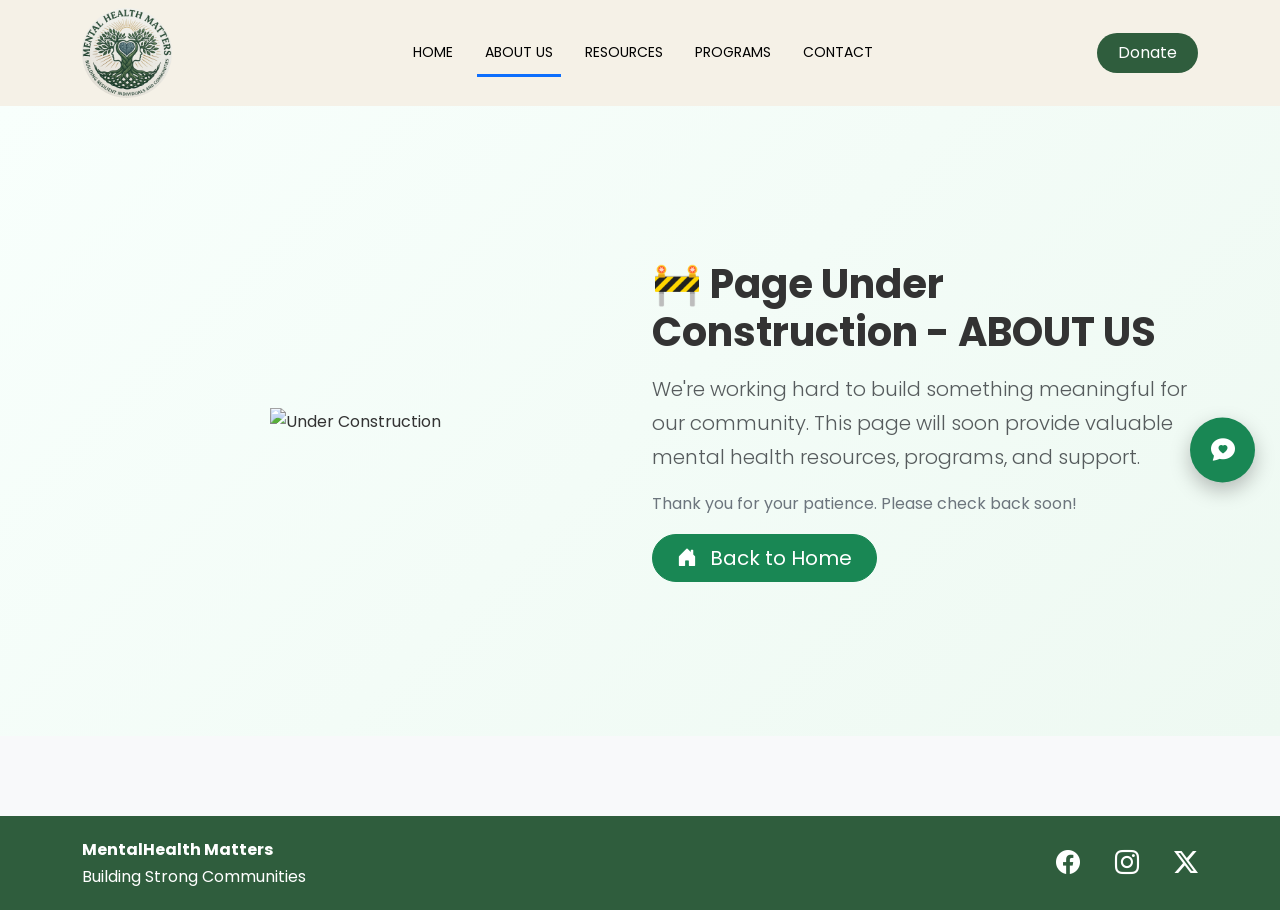
==== about.html @ dc9fa560 "Add files via upload" ====
<!doctype html>
<html lang="en">
  <head>
    <meta charset="UTF-8" />
    <meta name="viewport" content="width=device-width, initial-scale=1" />
    <title>Mental Health Matters</title>
    <link rel="stylesheet" href="css/bootstrap.min.css" />
    <!-- Google Font -->
    <link
      href="https://fonts.googleapis.com/css2?family=Poppins:wght@300;400;500;600;700;800&display=swap"
      rel="stylesheet"
    />
    <link
      href="https://cdn.jsdelivr.net/npm/bootstrap-icons@1.11.3/font/bootstrap-icons.css"
      rel="stylesheet"
    />
    <!-- Custom CSS -->
    <link rel="stylesheet" href="css/style.css" />
  </head>

  <body>
    <!-- NAVBAR -->

    <nav class="navbar navbar-expand-lg">
      <div class="container">
        <a class="navbar-brand" href="#">
          <img src="/images/logo.png" class="logo img-fluid" alt="Logo" />
        </a>

        <button
          class="navbar-toggler"
          type="button"
          data-bs-toggle="offcanvas"
          data-bs-target="#mobileMenu"
        >
          <span class="navbar-toggler-icon"></span>
        </button>

        <div class="collapse navbar-collapse justify-content-center">
          <ul class="navbar-nav">
            <li class="nav-item">
              <a class="nav-link " href="index.html">HOME</a>
            </li>

            <li class="nav-item">
              <a class="nav-link active" href="#">ABOUT US</a>
            </li>

            <li class="nav-item">
              <a class="nav-link" href="resources.html">RESOURCES</a>
            </li>

            <li class="nav-item">
              <a class="nav-link" href="programs.html">PROGRAMS</a>
            </li>

            <li class="nav-item">
              <a class="nav-link" href="contact.html">CONTACT</a>
            </li>
          </ul>
        </div>

        <a href="#" class="btn btn-login d-none d-lg-inline"> Donate </a>
      </div>
    </nav>

    <!-- OFFCANVAS -->

    <div class="offcanvas offcanvas-start" id="mobileMenu">
      <div class="offcanvas-header">
        <h5>Menu</h5>

        <button class="btn-close" data-bs-dismiss="offcanvas"></button>
      </div>

      <div class="offcanvas-body">
        <ul class="navbar-nav">
          <li class="nav-item mb-2">
            <a class="nav-link" href="#">Home</a>
          </li>

          <li class="nav-item mb-2">
            <a class="nav-link" href="#">About Us</a>
          </li>

          <li class="nav-item mb-2">
            <a class="nav-link" href="#">Resources</a>
          </li>

          <li class="nav-item mb-2">
            <a class="nav-link" href="#">Programs</a>
          </li>

          <li class="nav-item mb-4">
            <a class="nav-link" href="#">Contact</a>
          </li>

          <a href="#" class="btn btn-success rounded-pill"> Donate </a>
        </ul>
      </div>
    </div>

   <!-- UNDER CONSTRUCTION -->

<section class="construction py-5">
  <div class="container">
    <div class="row align-items-center justify-content-center">

      <div class="col-lg-6 text-center mb-4 mb-lg-0">
        <img
          src="https://cdn-icons-png.flaticon.com/512/7486/7486740.png"
          alt="Under Construction"
          class="img-fluid construction-img"
          style="max-width: 350px;"
        >
      </div>

      <div class="col-lg-6 text-center text-lg-start">
        <h1 class="fw-bold mb-3">🚧 Page Under Construction - ABOUT US</h1>

        <p class="lead text-muted">
          We're working hard to build something meaningful for our community.
          This page will soon provide valuable mental health resources,
          programs, and support.
        </p>

        <p class="text-secondary">
          Thank you for your patience. Please check back soon!
        </p>

        <a href="index.html" class="btn btn-success btn-lg rounded-pill px-4">
          <i class="bi bi-house-door-fill me-2"></i>
          Back to Home
        </a>
      </div>

    </div>
  </div>
</section>

    <!-- FOOTER -->

    <footer>
      <div class="container">
        <div class="row align-items-center">
          <div class="col-md-6">
            <strong>MentalHealth Matters</strong><br />
            Building Strong Communities
          </div>

          <div class="col-md-6 text-md-end social">
            <a href="#" class="me-3 text-decoration-none" aria-label="Facebook">
              <i class="bi bi-facebook fs-4"></i>
            </a>
            <a
              href="#"
              class="me-3 text-decoration-none"
              aria-label="Instagram"
            >
              <i class="bi bi-instagram fs-4"></i>
            </a>
            <a href="#" class="text-decoration-none" aria-label="Twitter (X)">
              <i class="bi bi-twitter-x fs-4"></i>
            </a>
          </div>
        </div>
      </div>
    </footer>

    <script src="js/bootstrap.bundle.min.js"></script>

    <a href="testimonial.html" class="floating-testimonial">
    <i class="bi bi-chat-heart-fill fs-4"></i>
</a>
</html>
---- css/style.css ----
body {
  font-family: "Poppins", sans-serif;
  background: #f8f9fa;
  color: #333;
  line-height: 1.7;
}

.navbar {
  background: #f5f1e7;
}

.logo {
  width: 55px;
  height: 55px;
  border-radius: 50%;
}

.nav-link {
  font-size: 14px;
  color: #222;
  margin: 0 8px;
}

.btn-login {
  border-radius: 30px;
  padding: 7px 20px;
  background: #2f5d3d;
  color: #fff;
}

.hero {
  padding: 60px 0;
  text-align: center;
}

.hero small {
  font-weight: bold;
  letter-spacing: 1px;
}

.hero h1 {
  font-size: 50px;
  line-height: 1.2;
}

.video-box {
  max-width: 700px;
  margin: auto;
}

.video-box iframe {
  width: 100%;
  height: 380px;
  border-radius: 10px;
}

.hero p {
  max-width: 700px;
  margin: auto;
  margin-top: 20px;
  color: #555;
}

.btn-start {
  margin-top: 25px;
  border-radius: 30px;
  padding: 12px 35px;
  background: #2f5d3d;
  color: #fff;
  font-weight: bold;
}

footer {
  background: #2f5d3d;
  color: white;
  padding: 20px 0;
  margin-top: 80px;
}

.social a {
  color: white;
  text-decoration: none;
  margin-left: 15px;
}

@media (max-width: 768px) {
  .hero h1 {
    font-size: 32px;
  }

  .video-box iframe {
    height: 220px;
  }
}

.logo {
  width: 90px; /* Desktop size */
  height: auto;
}

.navbar-brand {
  padding: 0;
}

/* Tablet */
@media (max-width: 992px) {
  .logo {
    width: 75px;
  }
}

/* Mobile */
@media (max-width: 576px) {
  .logo {
    width: 60px;
  }
}
.navbar-nav .nav-link {
  position: relative;
  color: #000;
  padding: 10px 20px;
}

.navbar-nav .nav-link.active::after {
  content: "";
  position: absolute;
  left: 0;
  bottom: -2px;
  width: 100%;
  height: 3px;
  background-color: #0d6efd; /* Bootstrap blue */
}
.navbar-nav .nav-link:hover::after,
.navbar-nav .nav-link.active::after {
  content: "";
  position: absolute;
  left: 0;
  bottom: -2px;
  width: 100%;
  height: 3px;
  background-color: #0d6efd;
}
/* Floating Button */
.floating-testimonial {
  position: fixed;
  top: 50%;
  right: 25px;
  transform: translateY(-50%);
  width: 65px;
  height: 65px;
  border-radius: 50%;
  border: none;
  background: #198754;
  color: #fff;
  display: flex;
  align-items: center;
  justify-content: center;
  text-decoration: none;
  cursor: pointer;
  box-shadow: 0 8px 20px rgba(0, 0, 0, 0.25);
  z-index: 1080;
  transition: all 0.3s ease;
  animation: pulse 2s infinite;
}

.floating-testimonial:hover {
  background: #157347;
  transform: translateY(-50%) scale(1.1);
  color: #fff;
}

/* Pulse Animation */
@keyframes pulse {
  0% {
    box-shadow: 0 0 0 0 rgba(25, 135, 84, 0.5);
  }
  70% {
    box-shadow: 0 0 0 15px rgba(25, 135, 84, 0);
  }
  100% {
    box-shadow: 0 0 0 0 rgba(25, 135, 84, 0);
  }
}

/* Tablet */
@media (max-width: 768px) {
  .floating-testimonial {
    width: 55px;
    height: 55px;
    right: 15px;
  }

  .floating-testimonial i {
    font-size: 20px;
  }
}

/* Mobile */
@media (max-width: 576px) {
  .floating-testimonial {
    width: 50px;
    height: 50px;
    right: 10px;
  }

  .floating-testimonial i {
    font-size: 18px;
  }
}
.construction {
  min-height: 70vh;
  display: flex;
  align-items: center;
  background: linear-gradient(135deg, #f8fffc, #eef9f2);
}

.construction-img {
  animation: float 3s ease-in-out infinite;
}

@keyframes float {
  0% {
    transform: translateY(0);
  }

  50% {
    transform: translateY(-12px);
  }

  100% {
    transform: translateY(0);
  }
}
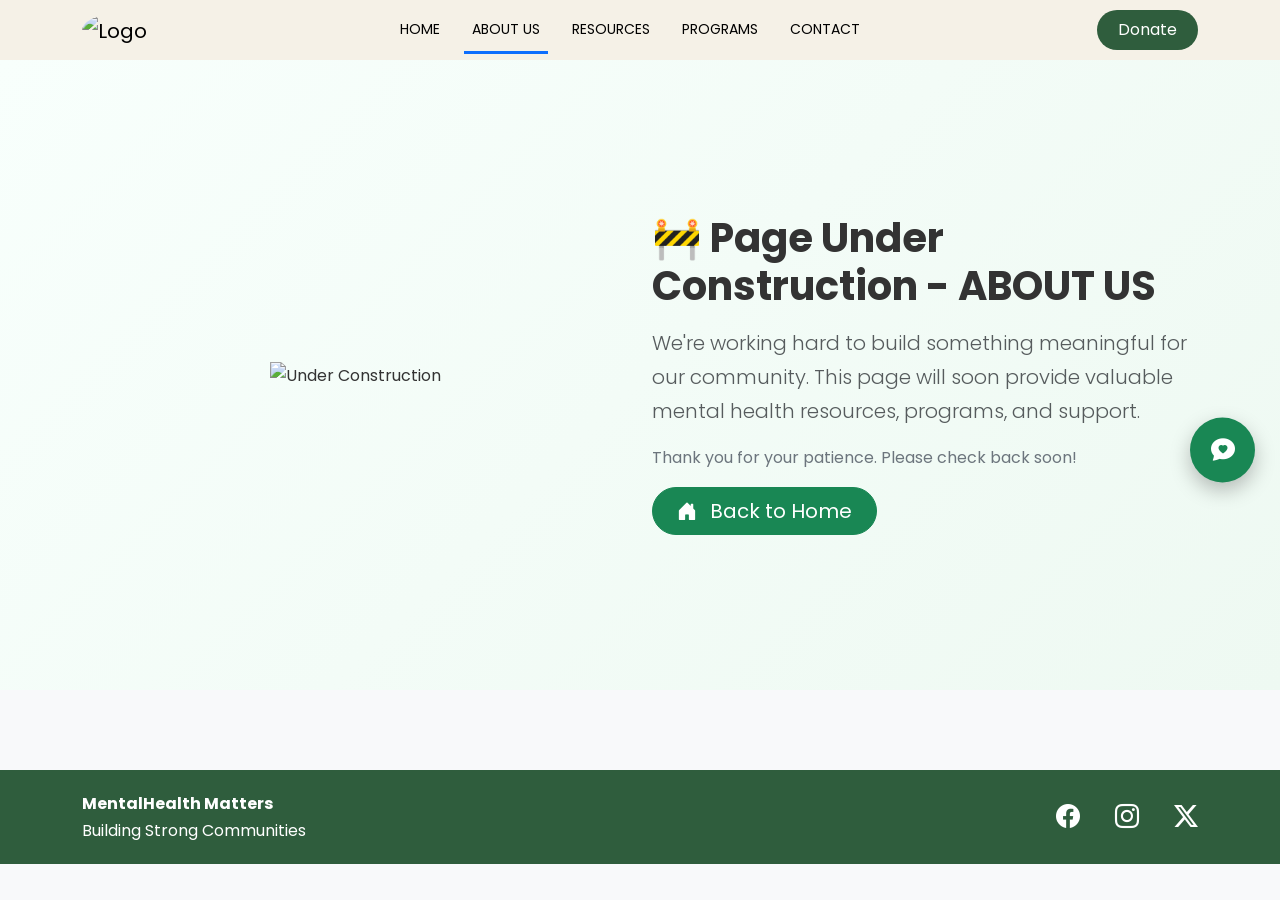
==== commit 3fea83cb: "Update about.html" ====
--- a/about.html
+++ b/about.html
@@ -24,7 +24,7 @@
     <nav class="navbar navbar-expand-lg">
       <div class="container">
         <a class="navbar-brand" href="#">
-          <img src="/images/logo.png" class="logo img-fluid" alt="Logo" />
+          <img src="/mental-health-matters/images/logo.png" class="logo img-fluid" alt="Logo" />
         </a>
 
         <button
@@ -76,23 +76,23 @@
       <div class="offcanvas-body">
         <ul class="navbar-nav">
           <li class="nav-item mb-2">
-            <a class="nav-link" href="#">Home</a>
+            <a class="nav-link" href="index.html">Home</a>
           </li>
 
           <li class="nav-item mb-2">
-            <a class="nav-link" href="#">About Us</a>
+            <a class="nav-link active" href="about.html">About Us</a>
           </li>
 
           <li class="nav-item mb-2">
-            <a class="nav-link" href="#">Resources</a>
+            <a class="nav-link" href="resources.html">Resources</a>
           </li>
 
           <li class="nav-item mb-2">
-            <a class="nav-link" href="#">Programs</a>
+            <a class="nav-link" href="programs.html">Programs</a>
           </li>
 
           <li class="nav-item mb-4">
-            <a class="nav-link" href="#">Contact</a>
+            <a class="nav-link" href="contact.html">Contact</a>
           </li>
 
           <a href="#" class="btn btn-success rounded-pill"> Donate </a>
